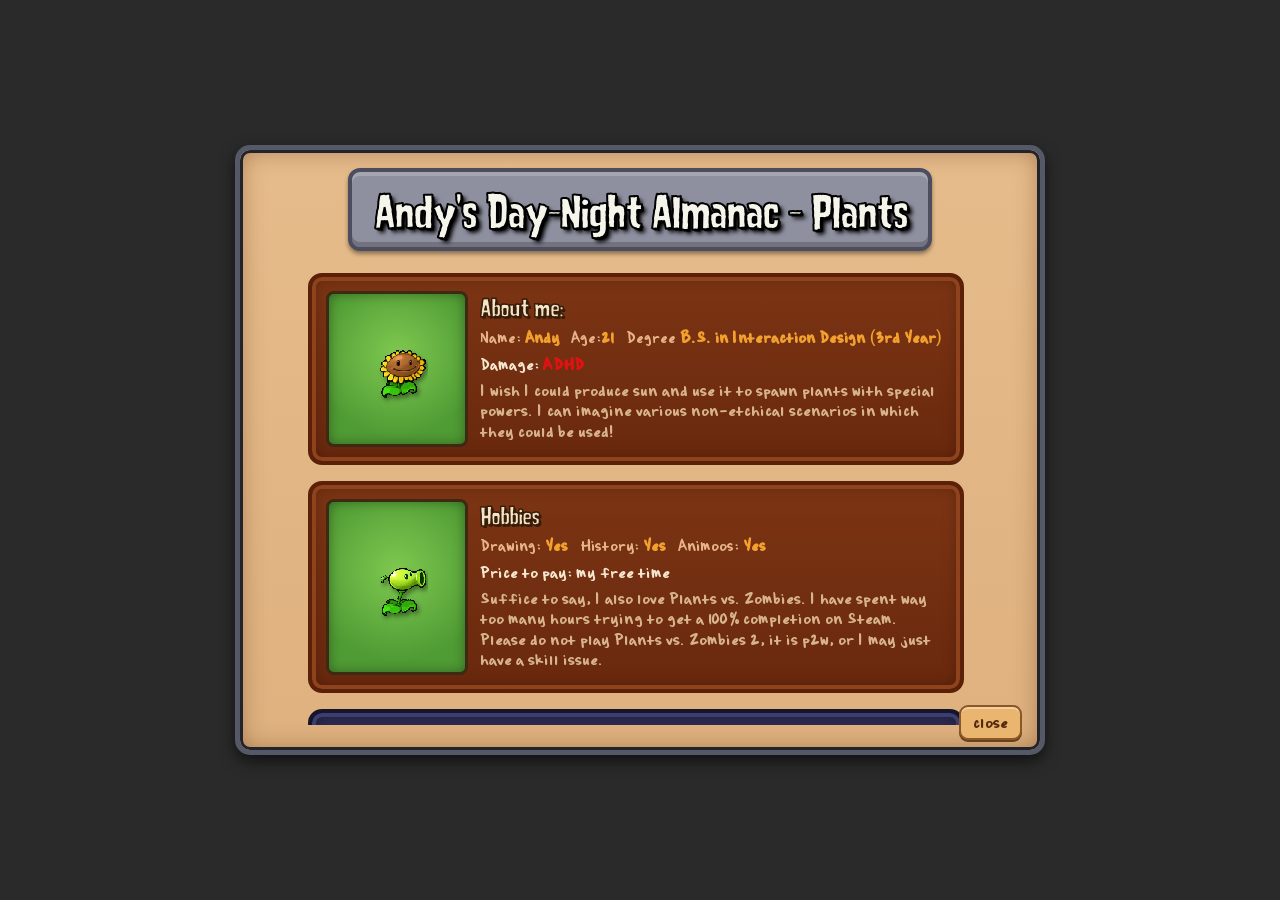
==== almanac.html @ a6fbf7f0 "feat: push everything at once lets go Completed everything" ====
<!DOCTYPE html>
<html lang="en">

<head>
    <meta charset="UTF-8">
    <meta name="viewport" content="width=device-width, initial-scale=1.0">
    <title>Andy's day-night website</title>
    <link rel="stylesheet" href="style.css">
</head>

<body>
    <main class="almanac">
        <header class="almanac-header">
            <h1>Andy's Day-Night Almanac - Plants</h1>
        </header>

        <section class="plant_collection">

            <article class="plant_card">
                <figure class="plant_card_icon">
                    <img src="img/sunflower.gif" alt="Sunflower">
                </figure>
                <div class="plant_card_body">
                    <h2 class="plant_name">About me:</h2>
                    <p class="plant_stats">
                        <span>Name: <b>Andy</b></span>
                        <span>Age:<b>21</b></span>
                        <span>Degree <b>B.S. in Interaction Design (3rd Year)</b></span>
                    </p>
                    <p class="plant_caption">
                        Damage: <b>ADHD</b> <br>
                    </p>
                    <p class="plant_desc">
                        I wish I could produce sun and use it to spawn plants with special powers. 
                        I can imagine various non-etchical scenarios in which they could be used!
                    </p>
                </div>
            </article>

            <article class="plant_card">
                <figure class="plant_card_icon">
                    <img src="img/peashooter.gif" alt="Peashooter">
                </figure>
                <div class="plant_card_body">
                    <h2 class="plant_name">Hobbies</h2>
                    <p class="plant_stats">
                        <span>Drawing: <b>Yes</b></span>
                        <span>History: <b>Yes</b></span>
                        <span>Animoos: <b>Yes</b></span>
                    </p>
                    <p class="plant_caption">
                        Price to pay: my free time
                    </p>
                    <p class="plant_desc">
                        Suffice to say, I also love Plants vs. Zombies. I have spent way too many hours trying to get
                        a 100% completion on Steam. Please do not play Plants vs. Zombies 2, it is p2w, or I may just have a
                        skill issue.
                    </p>
                </div>
            </article>

            <article class="plant_card night">
                <figure class="plant_card_icon">
                    <img src="img/sunShroom.gif" alt="Sun-shroom">
                </figure>
                <div class="plant_card_body">
                    <h2 class="plant_name">Day-night theme</h2>
                    <p class="plant_stats">
                        <span>Creativity: <b>Low</b></span>
                        <span>Time spent: <b>Way too much</b></span>
                        <span>Submitted: <b>Very late</b></span>
                    </p>
                    <p class="plant_caption">
                        I tried to inclue some night plants to make it more interesting. 
                    </p>
                    <p class="plant_desc">
                        I wish I could have found a GIF of fume-shroom, my favourite night plant, but the plant assets provided were
                        broken. EA games, please free my baby PvZ from your dirty money-stained hands. 
                    </p>
                </div>
            </article>

            <article class="plant_card night">
                <figure class="plant_card_icon">
                    <img src="img/pumpkin.gif" alt="Pumpkin">
                </figure>
                <div class="plant_card_body">
                    <h2 class="plant_name">Resources used</h2>
                    <p class="plant_stats">
                        <span>Cost: <b>Free</b></span>
                        <span>Usefulness: <b>Very</b></span>
                    </p>
                    <p class="plant_caption">
                        Below attached are the links for the assets, should you want to recreate PvZ.
                    </p>
                    <p class="plant_desc">
                    https://www.spriters-resource.com/pc_computer/plantsvszombies
                    https://github.com/ruslan831/PlantsVsZombies-decompilation
                    </p>
                </div>
            </article>

        </section>

        <footer class="almanac-footer">
            <a href="index.html" class="close-button">
                close
            </a>
        </footer>
    </main>
</body>

</html>
---- style.css ----
/* -------------------------
   FONTS
CUSTOM FONTS YAY
------------------------- */

@font-face {
    font-family: 'brianne'; /* card description, close button */
    src: url('fonts/Brianne_s_hand.ttf') format('truetype');
    font-weight: normal;
    font-style: normal;
}

@font-face {
    font-family: 'dwarves'; /* choose plant button */
    src: url('fonts/DWARVESC.TTF') format('truetype');
    font-weight: normal;
    font-style: normal;
}

@font-face {
    font-family: 'houseofterror'; /* almanac header */
    src: url('fonts/HouseofTerror Regular.otf') format('opentype');
    font-weight: bold;
    font-style: normal;
}
/* -------------------------
   PAGE
------------------------- */

body {
    margin: 0;
    min-height: 100vh;

    display: flex;
    justify-content: center;
    align-items: center;

    background: #2a2a2a;
}


/* -------------------------
   MAIN ALMANAC WINDOW
------------------------- */

.almanac {
    position: relative;

    width: 800px;
    height: 600px;

    background:
        linear-gradient(
            rgba(255,255,255,0.05),
            rgba(100,50,10,0.05)
        ),
        #e5b885;

    border: 5px solid #555866;
    border-radius: 15px;

    box-shadow:
        inset 0 0 0 3px #22242c,
        inset 0 0 25px rgba(90, 50, 20, 0.45),
        0 6px 15px rgba(0, 0, 0, 0.6);

    overflow: hidden;
}


/* -------------------------
   HEADER
------------------------- */

.almanac-header {
    width: 72%;
    height: 75px;

    margin: 18px auto 0;

    display: flex;
    justify-content: center;
    align-items: center;

    background:
        #8e909f;


    border: 4px solid #4c4e5e;
    border-radius: 12px;

    box-shadow:
        inset 0 4px 0 rgba(255,255,255,0.2),
        inset 0 -5px 0 rgba(0,0,0,0.2),
        0 3px 4px rgba(0,0,0,0.4);
}


.almanac-header h1 {
    margin: 0;

    font-family: 'houseofterror', sans-serif;
    font-size: 3em;
    letter-spacing: -2px;
    color: rgb(245, 245, 235);

    -webkit-text-stroke: 2px black;

    text-shadow:
        4px 4px 4px black,
        2px 2px 1px black;
}


/* -------------------------
   CONTENT AREA
------------------------- */

.almanac-body {
    display: flex;
    gap: 25px;

    width: 82%;
    height: 300px;

    margin: 45px auto 0;
}

.content {
    flex: 1;

    padding: 20px;

    display: flex;
    flex-direction: column;
    justify-content: center;
    align-items: center;
    gap: 25px;

    background:
        linear-gradient(
            #7c3514,
            #69280d
        );

    border: 4px solid #5a2108;
    border-radius: 18px;

    box-shadow:
        inset 0 0 0 4px #8e431c,
        inset 0 0 18px rgba(0,0,0,0.35),
        0 4px 5px rgba(0,0,0,0.35);
}


/* second box: same theme as the header */

.content--info {
    background: #8e909f;

    border: 4px solid #4c4e5e;

    box-shadow:
        inset 0 4px 0 rgba(255,255,255,0.2),
        inset 0 -5px 0 rgba(0,0,0,0.2),
        0 3px 4px rgba(0,0,0,0.4);
}

.info-text {
    margin: 0;

    font-family: 'brianne', sans-serif;
    font-size: 1.5em;
    line-height: 1.2;
    text-align: center;

    color: rgb(245, 245, 235);

    text-shadow: 2px 2px 1px rgba(0,0,0,0.4);
}


/* -------------------------
   SUNFLOWER
------------------------- */

.display-icon {
    flex: 1;
    min-height: 0;
    margin: 0;

    display: flex;
    align-items: center;
    justify-content: center;
}

.display-icon img {
    max-height: 75%;
    max-width: 50%;
    width: auto;
    height: auto;

    display: block;
    object-fit: contain;

    filter:
        drop-shadow(2px 3px 1px rgba(0,0,0,0.5));
}


/* -------------------------
   VIEW PLANTS BUTTON
------------------------- */

.view-plants {
    display: inline-block;

    padding: 8px 18px;

    font-family: 'dwarves', sans-serif;
    font-size: 1.4em;

    text-decoration: none;

    color: rgb(194, 160, 85);

    background:
        linear-gradient(
            #994817,
            #77330f
        );

    border: 2px solid #552009;
    border-radius: 3px;

    -webkit-text-stroke: 1px #5a310b;

    text-shadow:
        1px 2px 0 #4d250b;

    box-shadow:
        inset 0 2px 0 rgba(255,255,255,0.12),
        0 2px 0 #421607;

    transition:
        transform 0.08s,
        filter 0.08s;
}

.view-plants:hover {
    filter: brightness(1.15);
    transform: translateY(-1px);
}

.view-plants:active {
    transform: translateY(2px);
}


/* -------------------------
   FOOTER / CLOSE
------------------------- */

footer.almanac,
.almanac-footer {
    position: absolute;

    width: auto;
    height: auto;

    right: 18px;
    bottom: 10px;

    margin: 0;

    background: none;
    border: none;
    box-shadow: none;

    overflow: visible;
}


.close-button {
    display: inline-block;

    padding: 5px 12px;

    font-family: 'brianne', sans-serif;
    font-size: 1.1em;

    text-decoration: none;

    color: #54280d;

    background: #eab66f;

    border: 2px solid #8a5727;
    border-radius: 9px;

    box-shadow:
        inset 0 2px 0 rgba(255,255,255,0.35),
        0 2px 0 #69401e;
}

.close-button:hover {
    filter: brightness(1.08);
}

/* -------------------------
   PLANT CARD LIST (static, single column)
------------------------- */

.plant_collection {
    width: 82%;
    height: 452px;

    margin: 22px auto 0;
    padding-right: 8px;

    display: flex;
    flex-direction: column;
    gap: 16px;

    overflow-y: auto;
}


.plant_card {
    display: flex;
    gap: 12px;

    padding: 14px;

    background:
        linear-gradient(#7c3514, #69280d);

    border: 4px solid #5a2108;
    border-radius: 14px;

    box-shadow:
        inset 0 0 0 4px #8e431c,
        inset 0 0 16px rgba(0, 0, 0, 0.35);
}


.plant_card_icon {
    flex: 0 0 120px;
    align-self: stretch;

    margin: 0;
    padding: 8px;

    display: flex;
    align-items: center;
    justify-content: center;

    background:
        radial-gradient(circle at 50% 40%, #7ec850, #4f9b34 75%);

    border: 3px solid #3c2a12;
    border-radius: 8px;

    box-shadow:
        inset 0 0 12px rgba(0, 0, 0, 0.35);

    overflow: hidden;
}

.plant_card_icon img {
    max-height: 50%;
    max-width: 50%;
    width: auto;
    height: auto;
    object-fit: contain;

    image-rendering: pixelated;

    filter: drop-shadow(2px 3px 2px rgba(0, 0, 0, 0.4));
}


.plant_card_body {
    flex: 1;
    min-width: 0;
}


.plant_name {
    margin: 0 0 4px 0;

    font-family: 'houseofterror', sans-serif;
    font-size: 1.6em;
    letter-spacing: -1px;

    color: #f2e6c8;

    -webkit-text-stroke: 1.5px #3a1c08;
    text-shadow: 2px 2px 0 #3a1c08;
}


.plant_stats {
    margin: 0 0 6px 0;

    display: flex;
    flex-wrap: wrap;
    gap: 2px 12px;

    font-family: 'brianne', sans-serif;
    font-size: 1.05em;

    color: #e7b48a;
}

.plant_stats b {
    color: #f2a02e;
}


.plant_caption,
.plant_desc {
    margin: 0 0 6px 0;

    font-family: 'brianne', sans-serif;
    font-size: 1.1em;
    line-height: 1.15;

    color: #f6e7cf;
}
.plant_caption b {
    color: rgb(227, 18, 18);
}

.plant_desc {
    color: #d7b48c;
}

/* -------------------------
   NIGHT-THEMED CARDS
------------------------- */

.plant_card.night {
    background:
        linear-gradient(#2c2d54, #1b1c38);

    border-color: #15162c;

    box-shadow:
        inset 0 0 0 4px #3c3e70,
        inset 0 0 16px rgba(0, 0, 0, 0.5);
}

.plant_card.night .plant_card_icon {
    background:
        radial-gradient(circle at 50% 40%, #3f6f6c, #21404b 75%);

    border-color: #10111f;
}

.plant_card.night .plant_name {
    color: #dbe4f7;

    -webkit-text-stroke: 1.5px #0f1024;
    text-shadow: 2px 2px 0 #0f1024;
}

.plant_card.night .plant_stats {
    color: #9aa6d6;
}

.plant_card.night .plant_stats b {
    color: #c6a3ec;
}

.plant_card.night .plant_description {
    color: #e2e7f6;
}

.plant_card.night .plant_flavor {
    color: #a7b0d4;
}
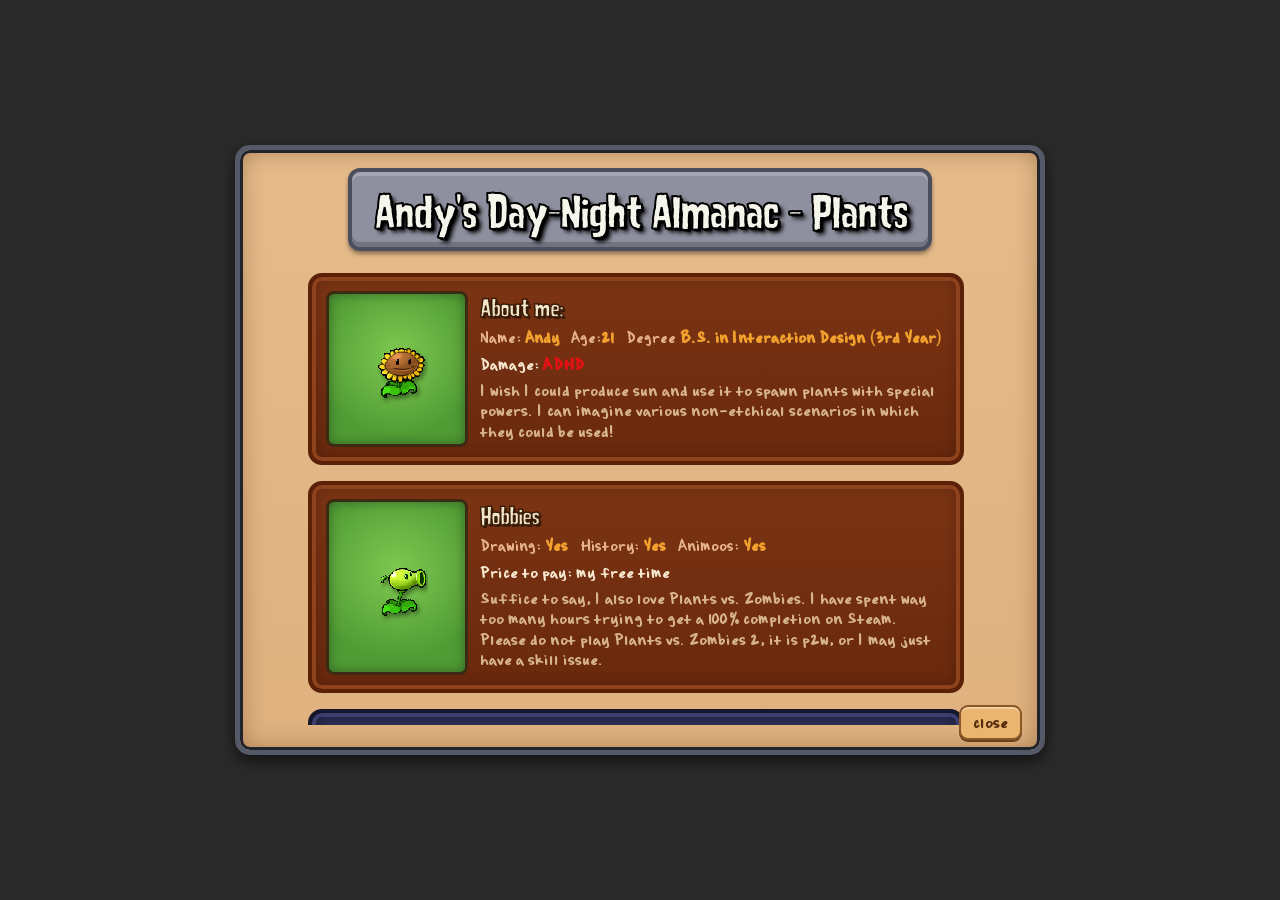
==== commit df876fcd: "fix: minor spelling mistake(s)" ====
--- a/almanac.html
+++ b/almanac.html
@@ -71,7 +71,7 @@
                         <span>Submitted: <b>Very late</b></span>
                     </p>
                     <p class="plant_caption">
-                        I tried to inclue some night plants to make it more interesting. 
+                        I tried to include some night plants to make it more interesting. 
                     </p>
                     <p class="plant_desc">
                         I wish I could have found a GIF of fume-shroom, my favourite night plant, but the plant assets provided were
@@ -91,7 +91,7 @@
                         <span>Usefulness: <b>Very</b></span>
                     </p>
                     <p class="plant_caption">
-                        Below attached are the links for the assets, should you want to recreate PvZ.
+                        Attached below are the links for the assets, should you want to recreate PvZ.
                     </p>
                     <p class="plant_desc">
                     https://www.spriters-resource.com/pc_computer/plantsvszombies
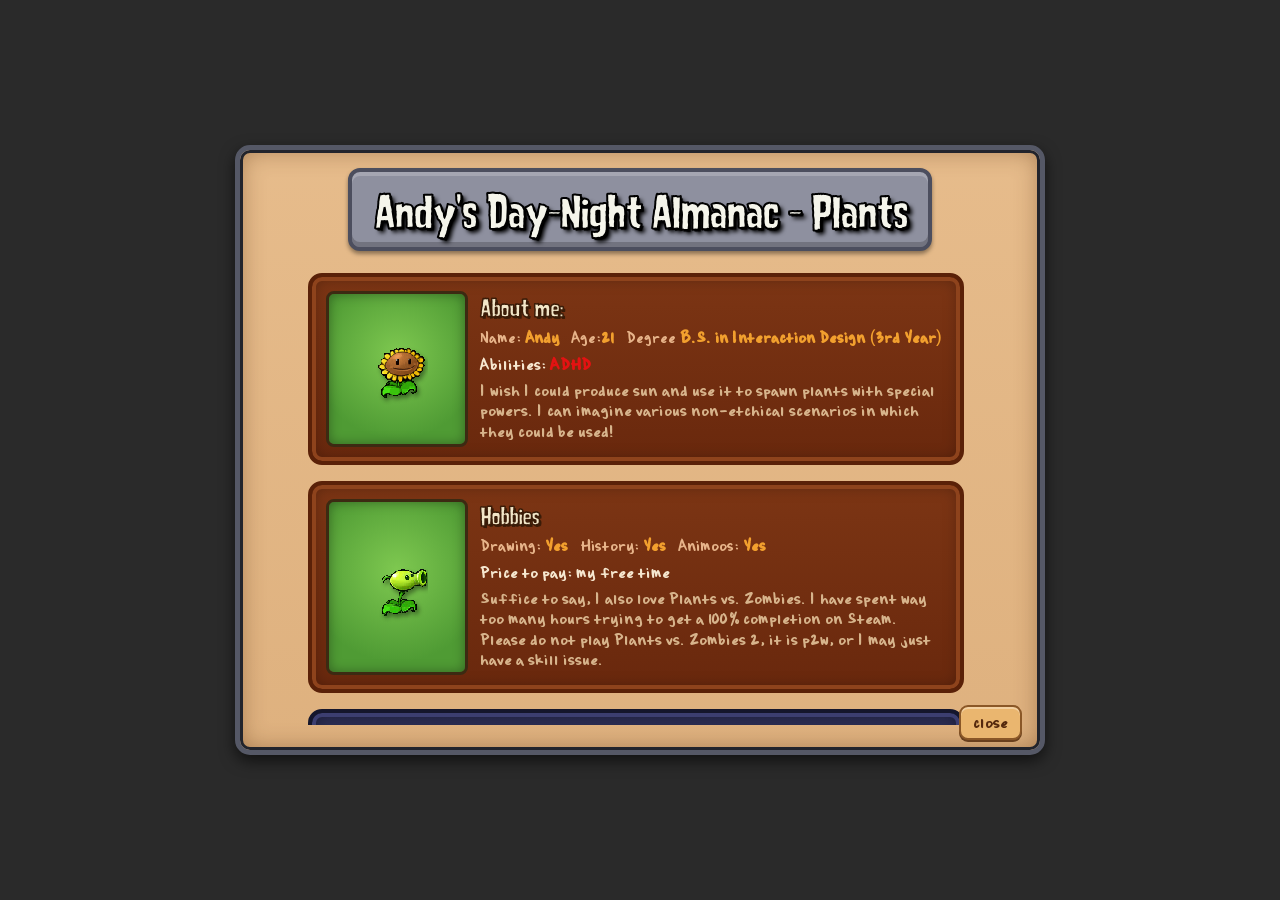
==== commit 1b135b7c: "Critical fix" ====
--- a/almanac.html
+++ b/almanac.html
@@ -28,7 +28,7 @@
                         <span>Degree <b>B.S. in Interaction Design (3rd Year)</b></span>
                     </p>
                     <p class="plant_caption">
-                        Damage: <b>ADHD</b> <br>
+                        Abilities: <b>ADHD</b> <br>
                     </p>
                     <p class="plant_desc">
                         I wish I could produce sun and use it to spawn plants with special powers. 
--- a/style.css
+++ b/style.css
@@ -195,8 +195,8 @@
 }
 
 .display-icon img {
-    max-height: 75%;
-    max-width: 50%;
+    max-height: 100%;
+    max-width: 100%;
     width: auto;
     height: auto;
 
